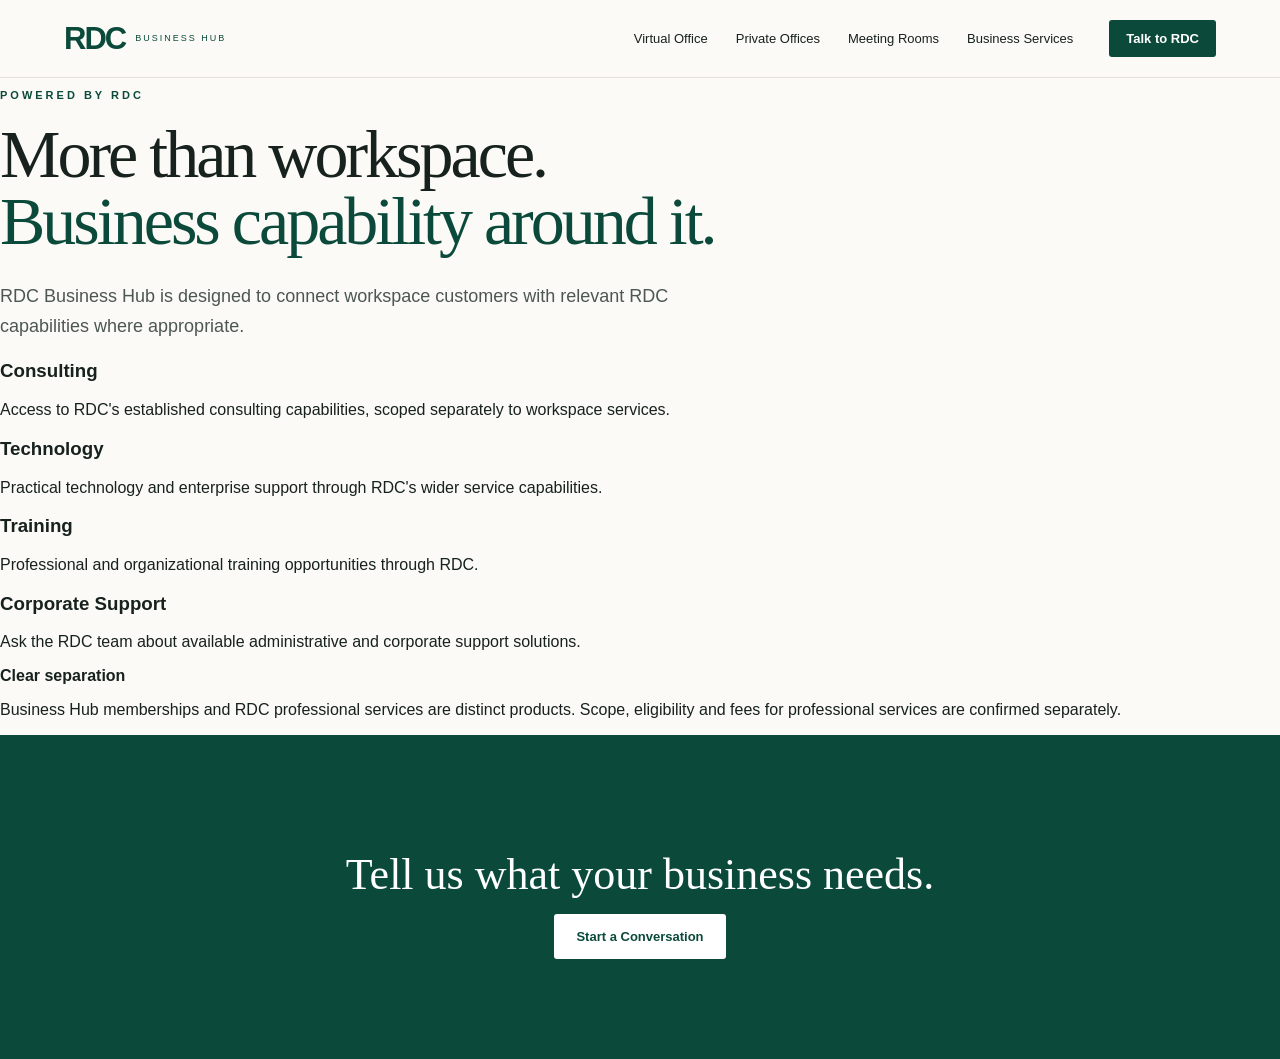
==== business-services.html @ 1d13d2d6 "Complete RDC Business Hub V1 site" ====
<!doctype html><html><head><meta charset="utf-8"><meta name="viewport" content="width=device-width,initial-scale=1"><title>Business Services | RDC Business Hub</title><link rel="stylesheet" href="styles.css"></head><body><header><a class="brand" href="index.html"><span>RDC</span><small>BUSINESS HUB</small></a><nav><a href="virtual-office.html">Virtual Office</a><a href="private-offices.html">Private Offices</a><a href="meeting-rooms.html">Meeting Rooms</a><a href="business-services.html">Business Services</a></nav><a class="btn small" href="contact.html">Talk to RDC</a></header><main><section class="pageHero services"><p class="eyebrow">POWERED BY RDC</p><h1>More than workspace.<br><em>Business capability around it.</em></h1><p class="lead">RDC Business Hub is designed to connect workspace customers with relevant RDC capabilities where appropriate.</p></section><section class="serviceCards"><article><h3>Consulting</h3><p>Access to RDC's established consulting capabilities, scoped separately to workspace services.</p></article><article><h3>Technology</h3><p>Practical technology and enterprise support through RDC's wider service capabilities.</p></article><article><h3>Training</h3><p>Professional and organizational training opportunities through RDC.</p></article><article><h3>Corporate Support</h3><p>Ask the RDC team about available administrative and corporate support solutions.</p></article></section><section class="legal"><strong>Clear separation</strong><p>Business Hub memberships and RDC professional services are distinct products. Scope, eligibility and fees for professional services are confirmed separately.</p></section><section class="cta"><h2>Tell us what your business needs.</h2><a class="btn light" href="contact.html">Start a Conversation</a></section></main></body></html>
---- styles.css ----
:root{--green:#0b4a3a;--deep:#092f28;--ink:#17211d;--cream:#f5f1e8;--sand:#ded3c1;--white:#fff;--gold:#a98552}*{box-sizing:border-box}html{scroll-behavior:smooth}body{margin:0;font-family:Arial,Helvetica,sans-serif;color:var(--ink);background:#fbfaf7}header{height:78px;display:flex;align-items:center;gap:36px;padding:0 5vw;position:sticky;top:0;background:rgba(251,250,247,.95);backdrop-filter:blur(12px);z-index:10;border-bottom:1px solid #e7e1d7}.brand{display:flex;align-items:center;gap:10px;text-decoration:none;color:var(--green);margin-right:auto}.brand span{font-size:31px;font-weight:900;letter-spacing:-2px}.brand small{font-size:9px;letter-spacing:2px;line-height:1.3}nav{display:flex;gap:28px}nav a{color:var(--ink);text-decoration:none;font-size:13px}.btn{display:inline-block;background:var(--green);color:white;text-decoration:none;padding:15px 22px;border-radius:3px;font-weight:700;font-size:13px}.btn.small{padding:11px 17px}.btn.ghost{background:transparent;color:var(--green);border:1px solid var(--green)}.hero{min-height:650px;display:grid;grid-template-columns:1.02fr .98fr;background:var(--cream)}.heroCopy{padding:100px 6vw 70px}.eyebrow{font-size:11px;letter-spacing:3px;font-weight:800;color:var(--green)}h1{font-family:Georgia,serif;font-size:68px;line-height:.98;letter-spacing:-3px;margin:20px 0 28px;font-weight:500}h1 em{color:var(--green);font-style:normal}.lead{font-size:18px;line-height:1.65;max-width:680px;color:#4d5752}.actions{display:flex;gap:12px;margin:35px 0}.trust{display:flex;gap:22px;flex-wrap:wrap;margin-top:55px;font-size:11px;font-weight:700}.trust span:before{content:"✓";color:var(--green);margin-right:7px}.heroArt{min-height:650px;background:linear-gradient(135deg,#b8aa93,#6c5c48);padding:7%;display:flex;align-items:center}.scene{height:85%;width:100%;position:relative;background:linear-gradient(120deg,#ddd3c2 0 48%,#6d543b 48% 100%);box-shadow:0 30px 70px #0004;overflow:hidden}.logoWall{position:absolute;top:18%;right:12%;font-size:46px;font-weight:900;color:#fff;text-align:center}.logoWall small{display:block;font-size:11px;letter-spacing:5px}.desk{position:absolute;width:60%;height:25%;bottom:12%;left:18%;background:#d5c5aa;border-left:30px solid #4b3828;box-shadow:0 25px 35px #0005}.plant{position:absolute;font-size:100px;color:#1b5c3b;bottom:20%;right:4%}.statement{padding:85px 8vw;text-align:center}.statement p{font-family:Georgia,serif;font-style:italic;color:var(--gold);font-size:24px}.statement h2{font-family:Georgia,serif;font-weight:400;font-size:42px;max-width:900px;margin:auto}.cards{display:grid;grid-template-columns:repeat(3,1fr);gap:18px;padding:0 6vw 90px}.cards article{background:#fff;padding:35px;border:1px solid #e6dfd4}.cards b{color:var(--gold);font-size:12px}.cards h3{font-family:Georgia,serif;font-size:30px}.cards p,.cards li{line-height:1.6;color:#56605b;font-size:14px}.cards ul{padding-left:18px;min-height:130px}.cards a{color:var(--green);font-weight:bold;text-decoration:none}.split{padding:90px 7vw;background:#e9e2d7;display:grid;grid-template-columns:1fr 1fr;gap:70px}.split h2,.dark h2,.location h2,.cta h2{font-family:Georgia,serif;font-size:44px;font-weight:400;margin:14px 0}.split p{line-height:1.7}.featureGrid{display:grid;grid-template-columns:1fr 1fr;gap:12px}.featureGrid div{background:#f9f6ef;padding:28px;min-height:120px}.featureGrid strong,.featureGrid span{display:block}.featureGrid span{font-size:12px;color:#68716d;margin-top:10px}.dark{padding:95px 8vw;background:var(--deep);color:#fff;text-align:center}.dark .eyebrow{color:#d8bd8c}.dark>p:not(.eyebrow){max-width:820px;margin:20px auto;line-height:1.7;color:#d8dfdc}.serviceRow{display:flex;justify-content:center;gap:12px;flex-wrap:wrap;margin-top:40px}.serviceRow span{border:1px solid #ffffff44;padding:13px 18px}.location{padding:90px 8vw;display:grid;grid-template-columns:1fr 1fr;gap:70px}.location p{line-height:1.7}.note{font-size:11px;color:#747b77}.mapCard{background:var(--cream);padding:50px;display:flex;flex-direction:column;justify-content:center;gap:12px;border-left:5px solid var(--green)}.mapCard span{letter-spacing:2px;font-size:11px}.mapCard strong{font-family:Georgia,serif;font-size:28px}.cta{text-align:center;padding:100px 8vw;background:#0b4a3a;color:#fff}.cta .eyebrow{color:#e7d2a9}.cta p{margin-bottom:30px}.btn.light{background:white;color:var(--green)}footer{padding:35px 5vw;display:flex;align-items:center;gap:35px;background:#f5f1e8;font-size:11px}footer p:last-child{margin-left:auto}@media(max-width:900px){header nav{display:none}.hero{grid-template-columns:1fr}.heroCopy{padding:70px 7vw}h1{font-size:48px}.heroArt{min-height:430px}.cards,.split,.location{grid-template-columns:1fr}.cards{padding:20px}.split,.location{padding:60px 7vw}.statement h2,.split h2,.dark h2,.location h2,.cta h2{font-size:34px}.featureGrid{grid-template-columns:1fr}footer{flex-wrap:wrap}footer p:last-child{margin-left:0}}
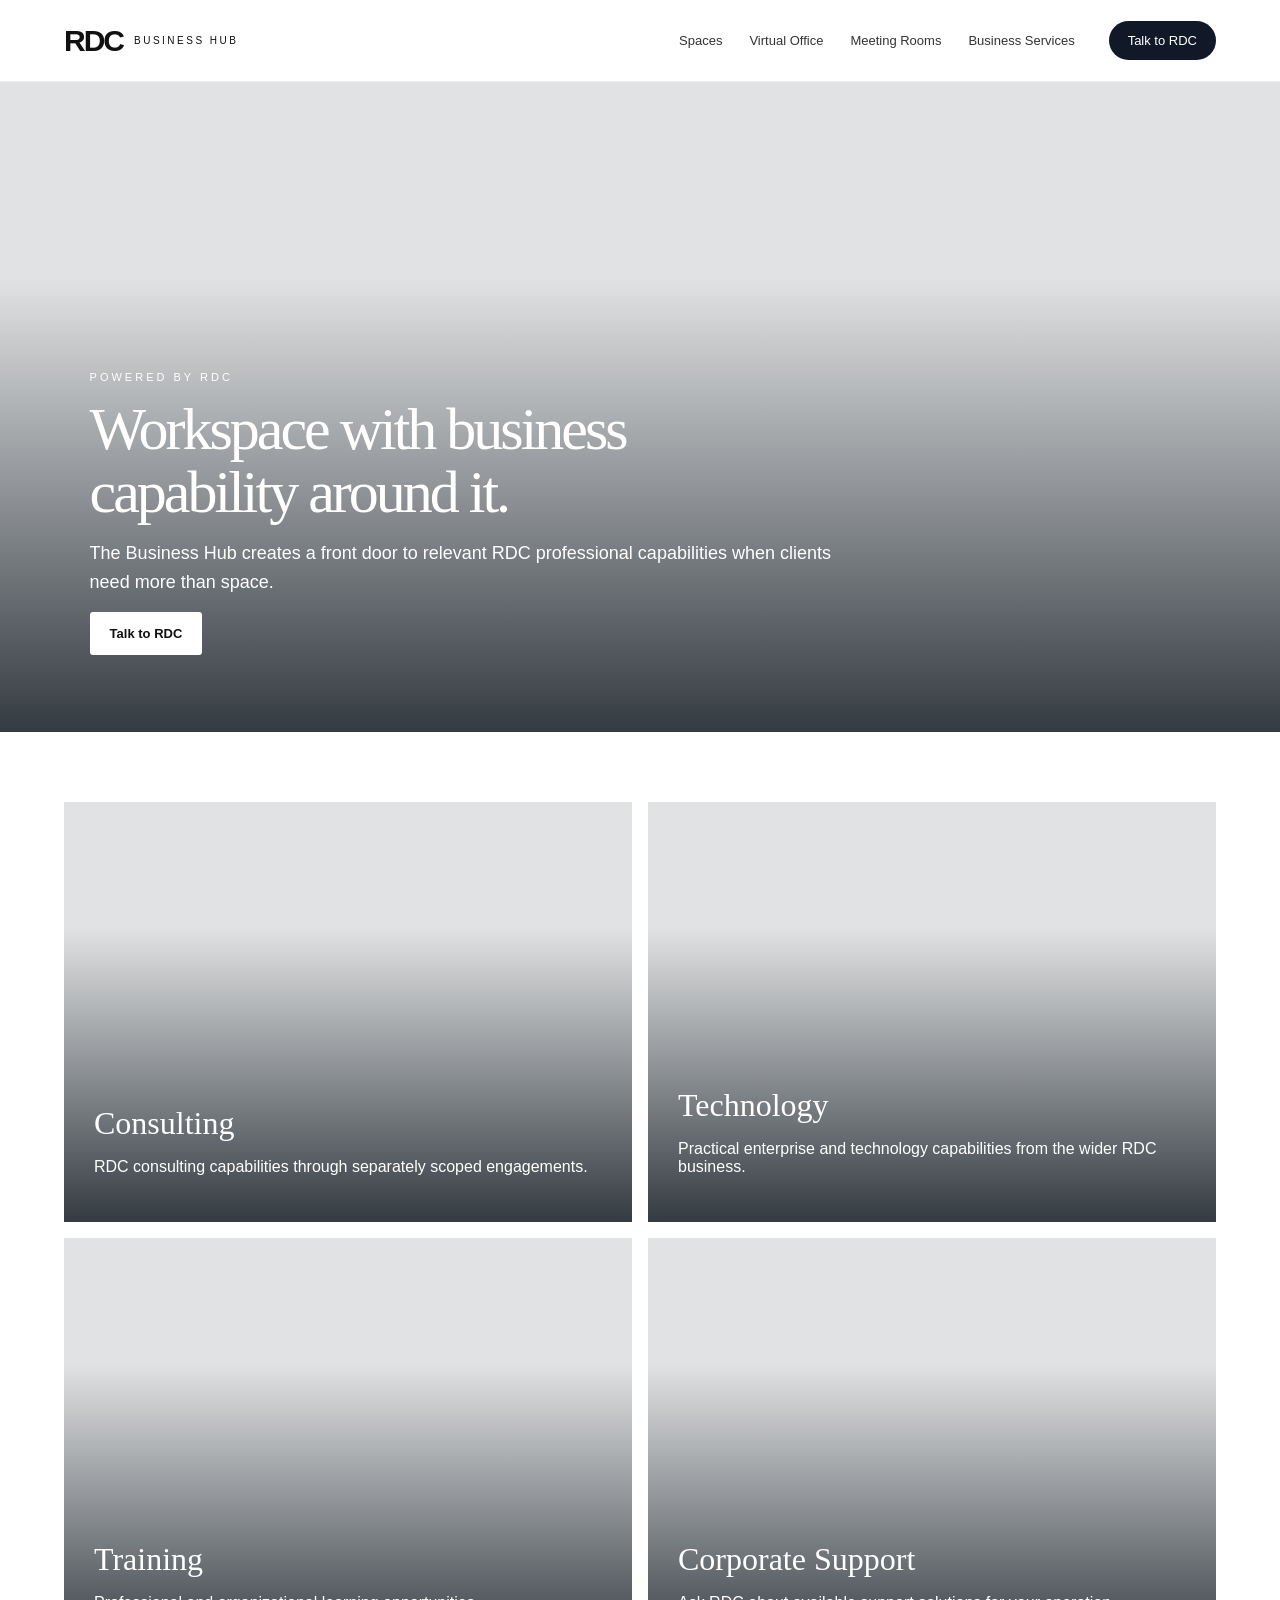
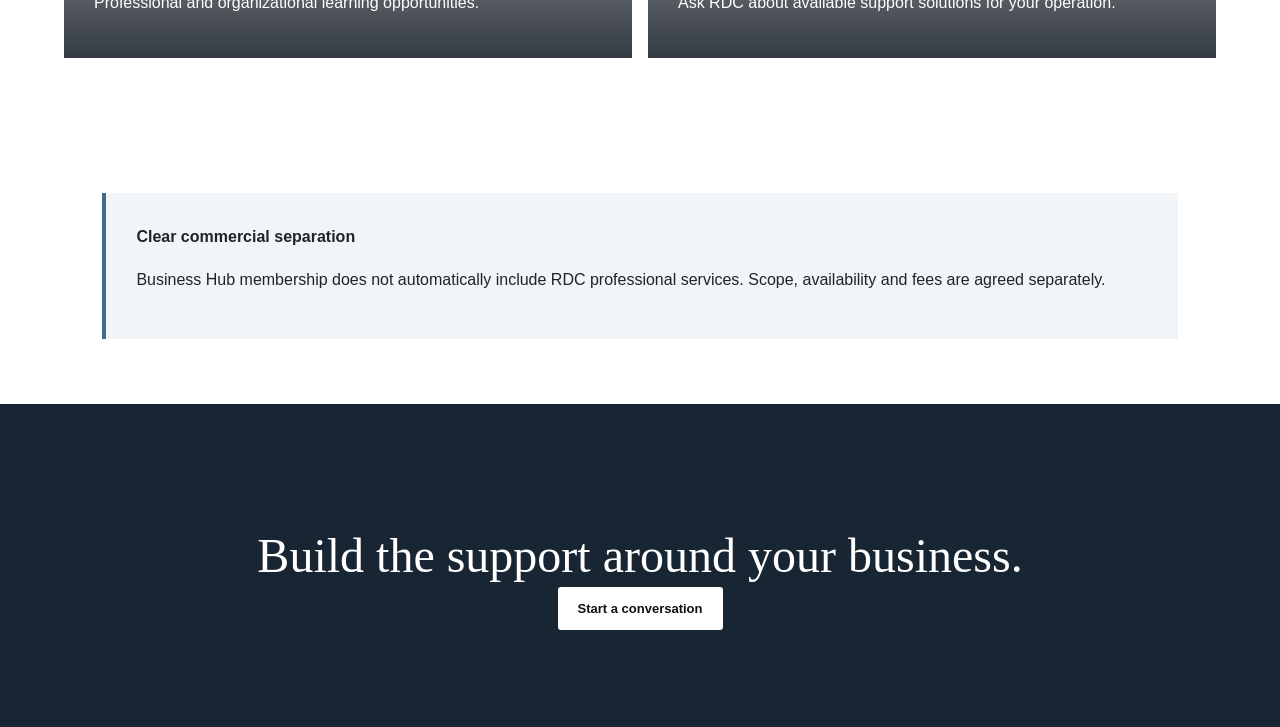
==== commit db6b90d4: "Finish RDC visual site and enquiry flow" ====
--- a/business-services.html
+++ b/business-services.html
@@ -1 +1 @@
-<!doctype html><html><head><meta charset="utf-8"><meta name="viewport" content="width=device-width,initial-scale=1"><title>Business Services | RDC Business Hub</title><link rel="stylesheet" href="styles.css"></head><body><header><a class="brand" href="index.html"><span>RDC</span><small>BUSINESS HUB</small></a><nav><a href="virtual-office.html">Virtual Office</a><a href="private-offices.html">Private Offices</a><a href="meeting-rooms.html">Meeting Rooms</a><a href="business-services.html">Business Services</a></nav><a class="btn small" href="contact.html">Talk to RDC</a></header><main><section class="pageHero services"><p class="eyebrow">POWERED BY RDC</p><h1>More than workspace.<br><em>Business capability around it.</em></h1><p class="lead">RDC Business Hub is designed to connect workspace customers with relevant RDC capabilities where appropriate.</p></section><section class="serviceCards"><article><h3>Consulting</h3><p>Access to RDC's established consulting capabilities, scoped separately to workspace services.</p></article><article><h3>Technology</h3><p>Practical technology and enterprise support through RDC's wider service capabilities.</p></article><article><h3>Training</h3><p>Professional and organizational training opportunities through RDC.</p></article><article><h3>Corporate Support</h3><p>Ask the RDC team about available administrative and corporate support solutions.</p></article></section><section class="legal"><strong>Clear separation</strong><p>Business Hub memberships and RDC professional services are distinct products. Scope, eligibility and fees for professional services are confirmed separately.</p></section><section class="cta"><h2>Tell us what your business needs.</h2><a class="btn light" href="contact.html">Start a Conversation</a></section></main></body></html>+<!doctype html><html><head><meta charset="utf-8"><meta name="viewport" content="width=device-width,initial-scale=1"><title>Business Services | RDC Business Hub</title><link rel="stylesheet" href="styles.css"></head><body class="new"><header class="top"><a class="wordmark" href="index.html"><b>RDC</b><span>BUSINESS HUB</span></a><nav><a href="index.html#spaces">Spaces</a><a href="virtual-office.html">Virtual Office</a><a href="meeting-rooms.html">Meeting Rooms</a><a href="business-services.html">Business Services</a></nav><a class="pill" href="contact.html">Talk to RDC</a></header><main><section class="subHero subServices"><div><p>POWERED BY RDC</p><h1>Workspace with business capability around it.</h1><span>The Business Hub creates a front door to relevant RDC professional capabilities when clients need more than space.</span><a class="whiteBtn" href="contact.html">Talk to RDC</a></div></section><section class="serviceVisualGrid"><article class="consult"><div><h3>Consulting</h3><p>RDC consulting capabilities through separately scoped engagements.</p></div></article><article class="tech"><div><h3>Technology</h3><p>Practical enterprise and technology capabilities from the wider RDC business.</p></div></article><article class="training"><div><h3>Training</h3><p>Professional and organizational learning opportunities.</p></div></article><article class="support"><div><h3>Corporate Support</h3><p>Ask RDC about available support solutions for your operation.</p></div></article></section><section class="legalNew"><b>Clear commercial separation</b><p>Business Hub membership does not automatically include RDC professional services. Scope, availability and fees are agreed separately.</p></section><section class="finalCta"><h2>Build the support around your business.</h2><a class="whiteBtn" href="contact.html">Start a conversation</a></section></main></body></html>
--- a/styles.css
+++ b/styles.css
@@ -1 +1,8 @@
-:root{--green:#0b4a3a;--deep:#092f28;--ink:#17211d;--cream:#f5f1e8;--sand:#ded3c1;--white:#fff;--gold:#a98552}*{box-sizing:border-box}html{scroll-behavior:smooth}body{margin:0;font-family:Arial,Helvetica,sans-serif;color:var(--ink);background:#fbfaf7}header{height:78px;display:flex;align-items:center;gap:36px;padding:0 5vw;position:sticky;top:0;background:rgba(251,250,247,.95);backdrop-filter:blur(12px);z-index:10;border-bottom:1px solid #e7e1d7}.brand{display:flex;align-items:center;gap:10px;text-decoration:none;color:var(--green);margin-right:auto}.brand span{font-size:31px;font-weight:900;letter-spacing:-2px}.brand small{font-size:9px;letter-spacing:2px;line-height:1.3}nav{display:flex;gap:28px}nav a{color:var(--ink);text-decoration:none;font-size:13px}.btn{display:inline-block;background:var(--green);color:white;text-decoration:none;padding:15px 22px;border-radius:3px;font-weight:700;font-size:13px}.btn.small{padding:11px 17px}.btn.ghost{background:transparent;color:var(--green);border:1px solid var(--green)}.hero{min-height:650px;display:grid;grid-template-columns:1.02fr .98fr;background:var(--cream)}.heroCopy{padding:100px 6vw 70px}.eyebrow{font-size:11px;letter-spacing:3px;font-weight:800;color:var(--green)}h1{font-family:Georgia,serif;font-size:68px;line-height:.98;letter-spacing:-3px;margin:20px 0 28px;font-weight:500}h1 em{color:var(--green);font-style:normal}.lead{font-size:18px;line-height:1.65;max-width:680px;color:#4d5752}.actions{display:flex;gap:12px;margin:35px 0}.trust{display:flex;gap:22px;flex-wrap:wrap;margin-top:55px;font-size:11px;font-weight:700}.trust span:before{content:"✓";color:var(--green);margin-right:7px}.heroArt{min-height:650px;background:linear-gradient(135deg,#b8aa93,#6c5c48);padding:7%;display:flex;align-items:center}.scene{height:85%;width:100%;position:relative;background:linear-gradient(120deg,#ddd3c2 0 48%,#6d543b 48% 100%);box-shadow:0 30px 70px #0004;overflow:hidden}.logoWall{position:absolute;top:18%;right:12%;font-size:46px;font-weight:900;color:#fff;text-align:center}.logoWall small{display:block;font-size:11px;letter-spacing:5px}.desk{position:absolute;width:60%;height:25%;bottom:12%;left:18%;background:#d5c5aa;border-left:30px solid #4b3828;box-shadow:0 25px 35px #0005}.plant{position:absolute;font-size:100px;color:#1b5c3b;bottom:20%;right:4%}.statement{padding:85px 8vw;text-align:center}.statement p{font-family:Georgia,serif;font-style:italic;color:var(--gold);font-size:24px}.statement h2{font-family:Georgia,serif;font-weight:400;font-size:42px;max-width:900px;margin:auto}.cards{display:grid;grid-template-columns:repeat(3,1fr);gap:18px;padding:0 6vw 90px}.cards article{background:#fff;padding:35px;border:1px solid #e6dfd4}.cards b{color:var(--gold);font-size:12px}.cards h3{font-family:Georgia,serif;font-size:30px}.cards p,.cards li{line-height:1.6;color:#56605b;font-size:14px}.cards ul{padding-left:18px;min-height:130px}.cards a{color:var(--green);font-weight:bold;text-decoration:none}.split{padding:90px 7vw;background:#e9e2d7;display:grid;grid-template-columns:1fr 1fr;gap:70px}.split h2,.dark h2,.location h2,.cta h2{font-family:Georgia,serif;font-size:44px;font-weight:400;margin:14px 0}.split p{line-height:1.7}.featureGrid{display:grid;grid-template-columns:1fr 1fr;gap:12px}.featureGrid div{background:#f9f6ef;padding:28px;min-height:120px}.featureGrid strong,.featureGrid span{display:block}.featureGrid span{font-size:12px;color:#68716d;margin-top:10px}.dark{padding:95px 8vw;background:var(--deep);color:#fff;text-align:center}.dark .eyebrow{color:#d8bd8c}.dark>p:not(.eyebrow){max-width:820px;margin:20px auto;line-height:1.7;color:#d8dfdc}.serviceRow{display:flex;justify-content:center;gap:12px;flex-wrap:wrap;margin-top:40px}.serviceRow span{border:1px solid #ffffff44;padding:13px 18px}.location{padding:90px 8vw;display:grid;grid-template-columns:1fr 1fr;gap:70px}.location p{line-height:1.7}.note{font-size:11px;color:#747b77}.mapCard{background:var(--cream);padding:50px;display:flex;flex-direction:column;justify-content:center;gap:12px;border-left:5px solid var(--green)}.mapCard span{letter-spacing:2px;font-size:11px}.mapCard strong{font-family:Georgia,serif;font-size:28px}.cta{text-align:center;padding:100px 8vw;background:#0b4a3a;color:#fff}.cta .eyebrow{color:#e7d2a9}.cta p{margin-bottom:30px}.btn.light{background:white;color:var(--green)}footer{padding:35px 5vw;display:flex;align-items:center;gap:35px;background:#f5f1e8;font-size:11px}footer p:last-child{margin-left:auto}@media(max-width:900px){header nav{display:none}.hero{grid-template-columns:1fr}.heroCopy{padding:70px 7vw}h1{font-size:48px}.heroArt{min-height:430px}.cards,.split,.location{grid-template-columns:1fr}.cards{padding:20px}.split,.location{padding:60px 7vw}.statement h2,.split h2,.dark h2,.location h2,.cta h2{font-size:34px}.featureGrid{grid-template-columns:1fr}footer{flex-wrap:wrap}footer p:last-child{margin-left:0}}+:root{--green:#0b4a3a;--deep:#092f28;--ink:#17211d;--cream:#f5f1e8;--sand:#ded3c1;--white:#fff;--gold:#a98552}*{box-sizing:border-box}html{scroll-behavior:smooth}body{margin:0;font-family:Arial,Helvetica,sans-serif;color:var(--ink);background:#fbfaf7}header{height:78px;display:flex;align-items:center;gap:36px;padding:0 5vw;position:sticky;top:0;background:rgba(251,250,247,.95);backdrop-filter:blur(12px);z-index:10;border-bottom:1px solid #e7e1d7}.brand{display:flex;align-items:center;gap:10px;text-decoration:none;color:var(--green);margin-right:auto}.brand span{font-size:31px;font-weight:900;letter-spacing:-2px}.brand small{font-size:9px;letter-spacing:2px;line-height:1.3}nav{display:flex;gap:28px}nav a{color:var(--ink);text-decoration:none;font-size:13px}.btn{display:inline-block;background:var(--green);color:white;text-decoration:none;padding:15px 22px;border-radius:3px;font-weight:700;font-size:13px}.btn.small{padding:11px 17px}.btn.ghost{background:transparent;color:var(--green);border:1px solid var(--green)}.hero{min-height:650px;display:grid;grid-template-columns:1.02fr .98fr;background:var(--cream)}.heroCopy{padding:100px 6vw 70px}.eyebrow{font-size:11px;letter-spacing:3px;font-weight:800;color:var(--green)}h1{font-family:Georgia,serif;font-size:68px;line-height:.98;letter-spacing:-3px;margin:20px 0 28px;font-weight:500}h1 em{color:var(--green);font-style:normal}.lead{font-size:18px;line-height:1.65;max-width:680px;color:#4d5752}.actions{display:flex;gap:12px;margin:35px 0}.trust{display:flex;gap:22px;flex-wrap:wrap;margin-top:55px;font-size:11px;font-weight:700}.trust span:before{content:"✓";color:var(--green);margin-right:7px}.heroArt{min-height:650px;background:linear-gradient(135deg,#b8aa93,#6c5c48);padding:7%;display:flex;align-items:center}.scene{height:85%;width:100%;position:relative;background:linear-gradient(120deg,#ddd3c2 0 48%,#6d543b 48% 100%);box-shadow:0 30px 70px #0004;overflow:hidden}.logoWall{position:absolute;top:18%;right:12%;font-size:46px;font-weight:900;color:#fff;text-align:center}.logoWall small{display:block;font-size:11px;letter-spacing:5px}.desk{position:absolute;width:60%;height:25%;bottom:12%;left:18%;background:#d5c5aa;border-left:30px solid #4b3828;box-shadow:0 25px 35px #0005}.plant{position:absolute;font-size:100px;color:#1b5c3b;bottom:20%;right:4%}.statement{padding:85px 8vw;text-align:center}.statement p{font-family:Georgia,serif;font-style:italic;color:var(--gold);font-size:24px}.statement h2{font-family:Georgia,serif;font-weight:400;font-size:42px;max-width:900px;margin:auto}.cards{display:grid;grid-template-columns:repeat(3,1fr);gap:18px;padding:0 6vw 90px}.cards article{background:#fff;padding:35px;border:1px solid #e6dfd4}.cards b{color:var(--gold);font-size:12px}.cards h3{font-family:Georgia,serif;font-size:30px}.cards p,.cards li{line-height:1.6;color:#56605b;font-size:14px}.cards ul{padding-left:18px;min-height:130px}.cards a{color:var(--green);font-weight:bold;text-decoration:none}.split{padding:90px 7vw;background:#e9e2d7;display:grid;grid-template-columns:1fr 1fr;gap:70px}.split h2,.dark h2,.location h2,.cta h2{font-family:Georgia,serif;font-size:44px;font-weight:400;margin:14px 0}.split p{line-height:1.7}.featureGrid{display:grid;grid-template-columns:1fr 1fr;gap:12px}.featureGrid div{background:#f9f6ef;padding:28px;min-height:120px}.featureGrid strong,.featureGrid span{display:block}.featureGrid span{font-size:12px;color:#68716d;margin-top:10px}.dark{padding:95px 8vw;background:var(--deep);color:#fff;text-align:center}.dark .eyebrow{color:#d8bd8c}.dark>p:not(.eyebrow){max-width:820px;margin:20px auto;line-height:1.7;color:#d8dfdc}.serviceRow{display:flex;justify-content:center;gap:12px;flex-wrap:wrap;margin-top:40px}.serviceRow span{border:1px solid #ffffff44;padding:13px 18px}.location{padding:90px 8vw;display:grid;grid-template-columns:1fr 1fr;gap:70px}.location p{line-height:1.7}.note{font-size:11px;color:#747b77}.mapCard{background:var(--cream);padding:50px;display:flex;flex-direction:column;justify-content:center;gap:12px;border-left:5px solid var(--green)}.mapCard span{letter-spacing:2px;font-size:11px}.mapCard strong{font-family:Georgia,serif;font-size:28px}.cta{text-align:center;padding:100px 8vw;background:#0b4a3a;color:#fff}.cta .eyebrow{color:#e7d2a9}.cta p{margin-bottom:30px}.btn.light{background:white;color:var(--green)}footer{padding:35px 5vw;display:flex;align-items:center;gap:35px;background:#f5f1e8;font-size:11px}footer p:last-child{margin-left:auto}@media(max-width:900px){header nav{display:none}.hero{grid-template-columns:1fr}.heroCopy{padding:70px 7vw}h1{font-size:48px}.heroArt{min-height:430px}.cards,.split,.location{grid-template-columns:1fr}.cards{padding:20px}.split,.location{padding:60px 7vw}.statement h2,.split h2,.dark h2,.location h2,.cta h2{font-size:34px}.featureGrid{grid-template-columns:1fr}footer{flex-wrap:wrap}footer p:last-child{margin-left:0}}
+/* Interior pages */
+.pageHero{padding:105px 8vw 90px;background:linear-gradient(120deg,#f5f1e8,#e5d9c6);min-height:510px;display:flex;flex-direction:column;justify-content:center}.pageHero h1,.contactWrap h1{max-width:1050px}.pageHero.office{background:linear-gradient(120deg,#eee7da,#d8c5aa)}.pageHero.meeting{background:linear-gradient(120deg,#f6f2e9,#dfe4df)}.pageHero.services{background:linear-gradient(120deg,#e7eee9,#d6c5a8)}.detailGrid{padding:85px 8vw;display:grid;grid-template-columns:1fr 1fr;gap:80px}.detailGrid h2,.steps h2{font:400 44px Georgia,serif}.checkList{font-size:18px;line-height:1.8}.steps{padding:75px 8vw;background:#f0ebe2}.steps>div{display:grid;grid-template-columns:repeat(3,1fr);gap:18px}.steps article{background:#fff;padding:30px}.steps b,.productBands span{color:var(--gold)}.legal{margin:60px 8vw;padding:25px 30px;border-left:4px solid var(--gold);background:#f5f1e8;font-size:13px;line-height:1.7}.productBands{padding:80px 7vw;display:grid;grid-template-columns:repeat(3,1fr);gap:18px}.productBands article,.serviceCards article{padding:34px;border:1px solid #ded8cd;background:#fff}.productBands h2{font:400 29px Georgia,serif}.roomCards{padding-top:75px}.serviceCards{padding:80px 7vw;display:grid;grid-template-columns:repeat(4,1fr);gap:16px}.serviceCards h3{font:400 27px Georgia,serif}.contactWrap{min-height:calc(100vh - 78px);padding:85px 8vw;display:grid;grid-template-columns:1fr .8fr;gap:90px;background:#f5f1e8}.contactWrap form{background:white;padding:38px;box-shadow:0 20px 60px #382c1c15}.contactWrap label{display:block;font-size:12px;font-weight:700;margin-bottom:18px}.contactWrap input,.contactWrap select,.contactWrap textarea{width:100%;margin-top:7px;border:1px solid #d8d2c7;background:#fbfaf7;padding:13px;font:inherit}.contactWrap textarea{resize:vertical}.contactWrap form small{display:block;color:#747b77;margin-top:15px;line-height:1.5}.contactDetails{margin-top:45px}.contactDetails a{color:var(--green)}
+@media(max-width:900px){.detailGrid,.contactWrap{grid-template-columns:1fr;gap:30px}.steps>div,.productBands,.serviceCards{grid-template-columns:1fr}.pageHero{padding:70px 7vw}.detailGrid,.steps,.productBands,.serviceCards,.contactWrap{padding:55px 7vw}.pageHero h1,.contactWrap h1{font-size:46px}}
+
+:root{--navy:#111827;--blue:#426b8a;--sky:#eaf2f6;--ivory:#f7f5f0;--ink:#202327;--line:#dedede}*{box-sizing:border-box}html{scroll-behavior:smooth}body.new{margin:0;color:var(--ink);background:#fff;font-family:Arial,Helvetica,sans-serif}.top{height:82px;padding:0 5vw;display:flex;align-items:center;gap:34px;background:#fff;position:sticky;top:0;z-index:20;border-bottom:1px solid #eee}.wordmark{display:flex;align-items:center;gap:11px;text-decoration:none;color:#111;margin-right:auto}.wordmark b{font-size:30px;letter-spacing:-2px}.wordmark span{font-size:10px;letter-spacing:2.5px}.top nav{display:flex;gap:27px}.top nav a{color:#333;text-decoration:none;font-size:13px}.pill,.darkBtn{background:#111827;color:white;text-decoration:none;padding:12px 19px;border-radius:30px;font-size:13px}.visualHero{height:76vh;min-height:650px;position:relative;background:url('https://images.unsplash.com/photo-1497366754035-f200968a6e72?auto=format&fit=crop&w=2000&q=88') center/cover no-repeat}.heroShade{position:absolute;inset:0;background:linear-gradient(90deg,rgba(10,17,28,.72),rgba(10,17,28,.12) 70%)}.heroText{position:absolute;left:7vw;top:50%;transform:translateY(-50%);color:#fff;max-width:720px}.heroText>p,.intro>p,.floorCopy>p,.presence>div>p,.rdcBand>div>p,.finalCta>p{letter-spacing:3px;font-size:11px;font-weight:bold}.heroText h1{font:400 68px/1.02 Georgia,serif;margin:17px 0}.heroText>span{display:block;font-size:18px;line-height:1.6;max-width:640px}.heroText>div{display:flex;gap:10px;margin-top:30px}.whiteBtn,.glassBtn{padding:14px 20px;text-decoration:none;border-radius:3px;font-size:13px;font-weight:bold}.whiteBtn{background:white;color:#111}.glassBtn{border:1px solid #ffffffaa;color:white;background:#ffffff18}.heroTag{position:absolute;right:4vw;bottom:35px;color:#fff;font-size:11px;letter-spacing:2px}.heroTag i{font-style:normal;border-left:1px solid #fff6;margin-left:12px;padding-left:12px}.intro{padding:95px 8vw;text-align:center}.intro p,.floorCopy>p,.presence>div>p,.rdcBand>div>p{color:var(--blue)}.intro h2,.floorCopy h2,.presence h2,.rdcBand h2,.finalCta h2{font:400 48px/1.1 Georgia,serif;margin:16px 0}.intro>span{display:block;max-width:800px;margin:auto;line-height:1.7;color:#666;font-size:17px}.spaceShowcase{padding:0 5vw 100px;display:grid;grid-template-columns:repeat(3,1fr);gap:16px}.photoCard{height:580px;position:relative;background-size:cover;background-position:center;overflow:hidden}.photoCard:after{content:"";position:absolute;inset:35% 0 0;background:linear-gradient(transparent,#10151be8)}.photoCard>div{position:absolute;z-index:2;bottom:0;padding:34px;color:#fff}.photoCard small{letter-spacing:2px}.photoCard h3{font:400 35px Georgia,serif;margin:12px 0}.photoCard p{line-height:1.6;color:#e9e9e9}.photoCard a{color:white;text-decoration:none;font-weight:bold;font-size:13px}.officePhoto{background-image:url('https://images.unsplash.com/photo-1497366811353-6870744d04b2?auto=format&fit=crop&w=1400&q=88')}.sharedPhoto{background-image:url('https://images.unsplash.com/photo-1524758631624-e2822e304c36?auto=format&fit=crop&w=1400&q=88')}.meetingPhoto{background-image:url('https://images.unsplash.com/photo-1497366858526-0766cadbe8fa?auto=format&fit=crop&w=1400&q=88')}.floorStory{display:grid;grid-template-columns:1.08fr .92fr;min-height:650px;background:var(--ivory)}.floorStory.reverse{direction:rtl;background:#edf2f4}.floorStory.reverse>*{direction:ltr}.floorImage{background-size:cover;background-position:center}.restaurantPhoto{background-image:url('https://images.unsplash.com/photo-1554118811-1e0d58224f24?auto=format&fit=crop&w=1600&q=88')}.basementPhoto{background-image:url('https://images.unsplash.com/photo-1497366216548-37526070297c?auto=format&fit=crop&w=1600&q=88')}.floorCopy{padding:90px 8%;display:flex;flex-direction:column;justify-content:center}.floorCopy>p:not(:first-child){line-height:1.8;color:#62666a;font-size:16px}.chips{display:flex;flex-wrap:wrap;gap:8px;margin-top:22px}.chips span{border:1px solid #bbc2c5;padding:9px 12px;border-radius:30px;font-size:12px}.presence{padding:100px 7vw}.presence>div:first-child{max-width:700px}.presenceGrid{display:grid;grid-template-columns:repeat(3,1fr);gap:14px;margin:45px 0}.presenceGrid article{padding:30px;background:#f5f7f8;min-height:150px}.presenceGrid b,.presenceGrid span{display:block}.presenceGrid b{font:400 28px Georgia,serif;margin-bottom:15px}.presenceGrid span{color:#666;line-height:1.5}.rdcBand{padding:80px 7vw;background:#dce8ee;display:grid;grid-template-columns:1fr 1fr;gap:60px;align-items:end}.rdcBand>p{line-height:1.7;color:#4f5960}.rdcBand>a{grid-column:2;color:#111;font-weight:bold;text-decoration:none}.finalCta{padding:110px 7vw;text-align:center;background:#182633;color:#fff}.newFooter{padding:35px 5vw;display:grid;grid-template-columns:auto auto 1fr;align-items:center;gap:40px;background:#fff}.newFooter small{text-align:right;color:#777}@media(max-width:900px){.top nav{display:none}.visualHero{min-height:620px}.heroText h1{font-size:48px}.spaceShowcase,.presenceGrid{grid-template-columns:1fr}.photoCard{height:450px}.floorStory,.rdcBand{grid-template-columns:1fr}.floorImage{min-height:450px}.rdcBand>a{grid-column:1}.intro h2,.floorCopy h2,.presence h2,.rdcBand h2,.finalCta h2{font-size:37px}.newFooter{grid-template-columns:1fr}.newFooter small{text-align:left}}
+
+.subHero{min-height:650px;position:relative;background-size:cover;background-position:center;display:flex;align-items:flex-end;padding:7vw}.subHero:before,.ip:before,.serviceVisualGrid article:before,.contactVisual:before{content:"";position:absolute;inset:0;background:linear-gradient(0deg,#101820d9,#10182020 70%)}.subHero>div{position:relative;z-index:2;color:white;max-width:750px}.subHero p{letter-spacing:3px;font-size:11px}.subHero h1{font:400 60px/1.05 Georgia,serif;margin:15px 0}.subHero span{display:block;font-size:18px;line-height:1.6;margin-bottom:28px}.subOffice{background-image:url('https://images.unsplash.com/photo-1497366811353-6870744d04b2?auto=format&fit=crop&w=2000&q=88')}.subMeeting{background-image:url('https://images.unsplash.com/photo-1497366858526-0766cadbe8fa?auto=format&fit=crop&w=2000&q=88')}.subVirtual{background-image:url('https://images.unsplash.com/photo-1497366216548-37526070297c?auto=format&fit=crop&w=2000&q=88')}.subServices{background-image:url('https://images.unsplash.com/photo-1497366754035-f200968a6e72?auto=format&fit=crop&w=2000&q=88')}.imageProducts{padding:20px 5vw 90px;display:grid;grid-template-columns:repeat(3,1fr);gap:16px}.ip{height:520px;position:relative;background-size:cover;background-position:center}.ip>div,.serviceVisualGrid article>div{position:absolute;z-index:2;bottom:0;padding:30px;color:white}.ip h3,.serviceVisualGrid h3{font:400 32px Georgia,serif;margin:10px 0}.ip p{line-height:1.6}.executive{background-image:url('https://images.unsplash.com/photo-1497366754035-f200968a6e72?auto=format&fit=crop&w=1200&q=88')}.serviced{background-image:url('https://images.unsplash.com/photo-1497366216548-37526070297c?auto=format&fit=crop&w=1200&q=88')}.team{background-image:url('https://images.unsplash.com/photo-1524758631624-e2822e304c36?auto=format&fit=crop&w=1200&q=88')}.smallMeeting{background-image:url('https://images.unsplash.com/photo-1497366858526-0766cadbe8fa?auto=format&fit=crop&w=1200&q=88')}.conference{background-image:url('https://images.unsplash.com/photo-1517502884422-41eaead166d4?auto=format&fit=crop&w=1200&q=88')}.boardroom{background-image:url('https://images.unsplash.com/photo-1497366811364-ccf3f3c6d9b0?auto=format&fit=crop&w=1200&q=88')}.amenities{padding:90px 7vw;background:#eef3f5}.amenities h2{font:400 42px Georgia,serif}.amenities>div{display:grid;grid-template-columns:repeat(3,1fr);gap:1px;background:#ccd5d9;margin-top:35px}.amenities span{background:#fff;padding:25px}.vPage{padding-bottom:80px}.virtualVisual{background-image:url('https://images.unsplash.com/photo-1497366754035-f200968a6e72?auto=format&fit=crop&w=1600&q=88')}.legalNew{margin:65px 8vw;padding:30px;border-left:4px solid #426b8a;background:#f1f5f7;line-height:1.7}.serviceVisualGrid{padding:70px 5vw;display:grid;grid-template-columns:1fr 1fr;gap:16px}.serviceVisualGrid article{height:420px;position:relative;background-size:cover;background-position:center}.consult{background-image:url('https://images.unsplash.com/photo-1521737711867-e3b97375f902?auto=format&fit=crop&w=1200&q=88')}.tech{background-image:url('https://images.unsplash.com/photo-1497366754035-f200968a6e72?auto=format&fit=crop&w=1200&q=88')}.training{background-image:url('https://images.unsplash.com/photo-1524178232363-1fb2b075b655?auto=format&fit=crop&w=1200&q=88')}.support{background-image:url('https://images.unsplash.com/photo-1551836022-d5d88e9218df?auto=format&fit=crop&w=1200&q=88')}.contactNew{min-height:760px;display:grid;grid-template-columns:1.1fr .9fr}.contactVisual{position:relative;background:url('https://images.unsplash.com/photo-1497366754035-f200968a6e72?auto=format&fit=crop&w=1600&q=88') center/cover}.contactVisual>div{position:absolute;z-index:2;bottom:10%;left:9%;right:9%;color:white}.contactVisual h1{font:400 55px Georgia,serif}.contactVisual span{font-size:17px;line-height:1.6}.contactNew form{padding:70px 10%;background:#f6f6f4}.contactNew form h2{font:400 38px Georgia,serif}.contactNew label{display:block;font-size:12px;font-weight:bold;margin:15px 0}.contactNew input,.contactNew select,.contactNew textarea{width:100%;padding:12px;border:1px solid #d6d6d2;margin-top:6px;background:white}.formBtn{border:0;cursor:pointer}.contactNew form small{display:block;color:#777;margin-top:14px;line-height:1.5}.mini{font-size:10px;letter-spacing:3px;color:#426b8a}@media(max-width:900px){.subHero h1{font-size:45px}.imageProducts,.amenities>div,.serviceVisualGrid,.contactNew{grid-template-columns:1fr}.ip{height:430px}.contactVisual{min-height:500px}}
